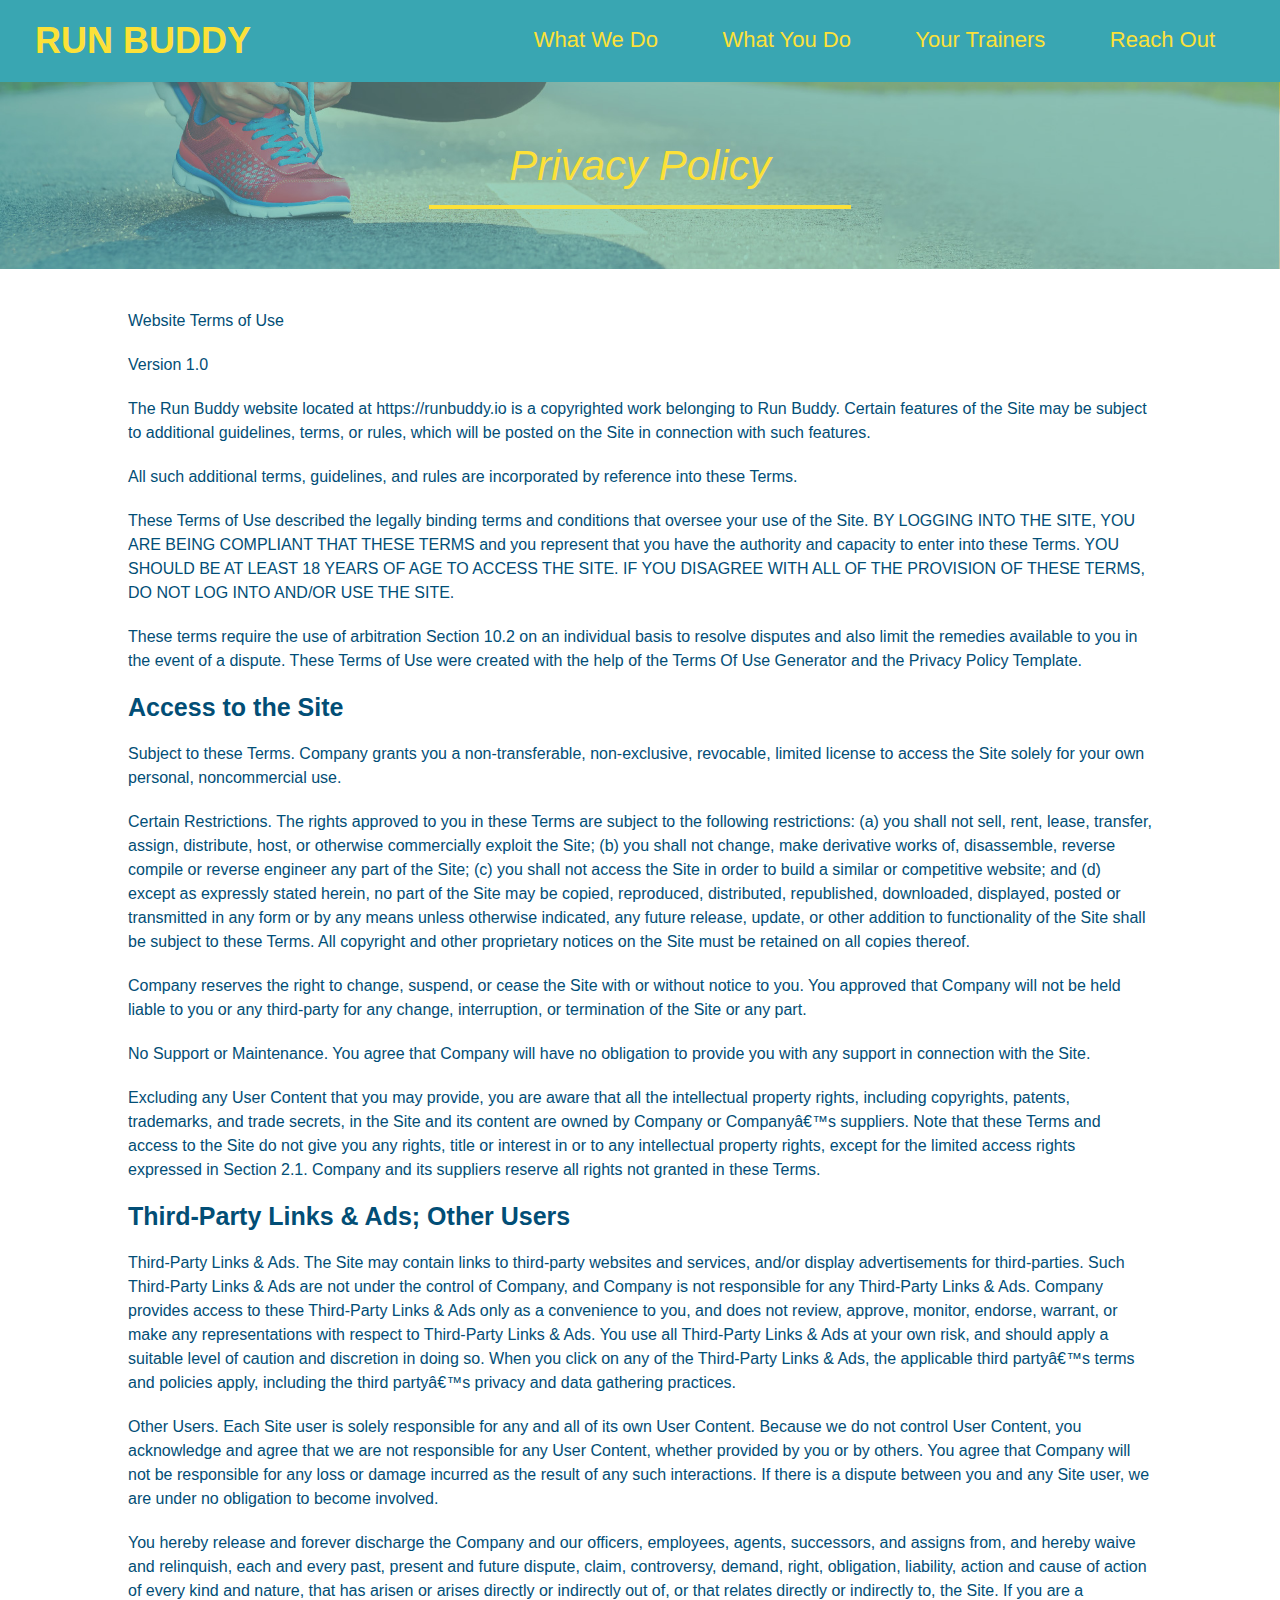
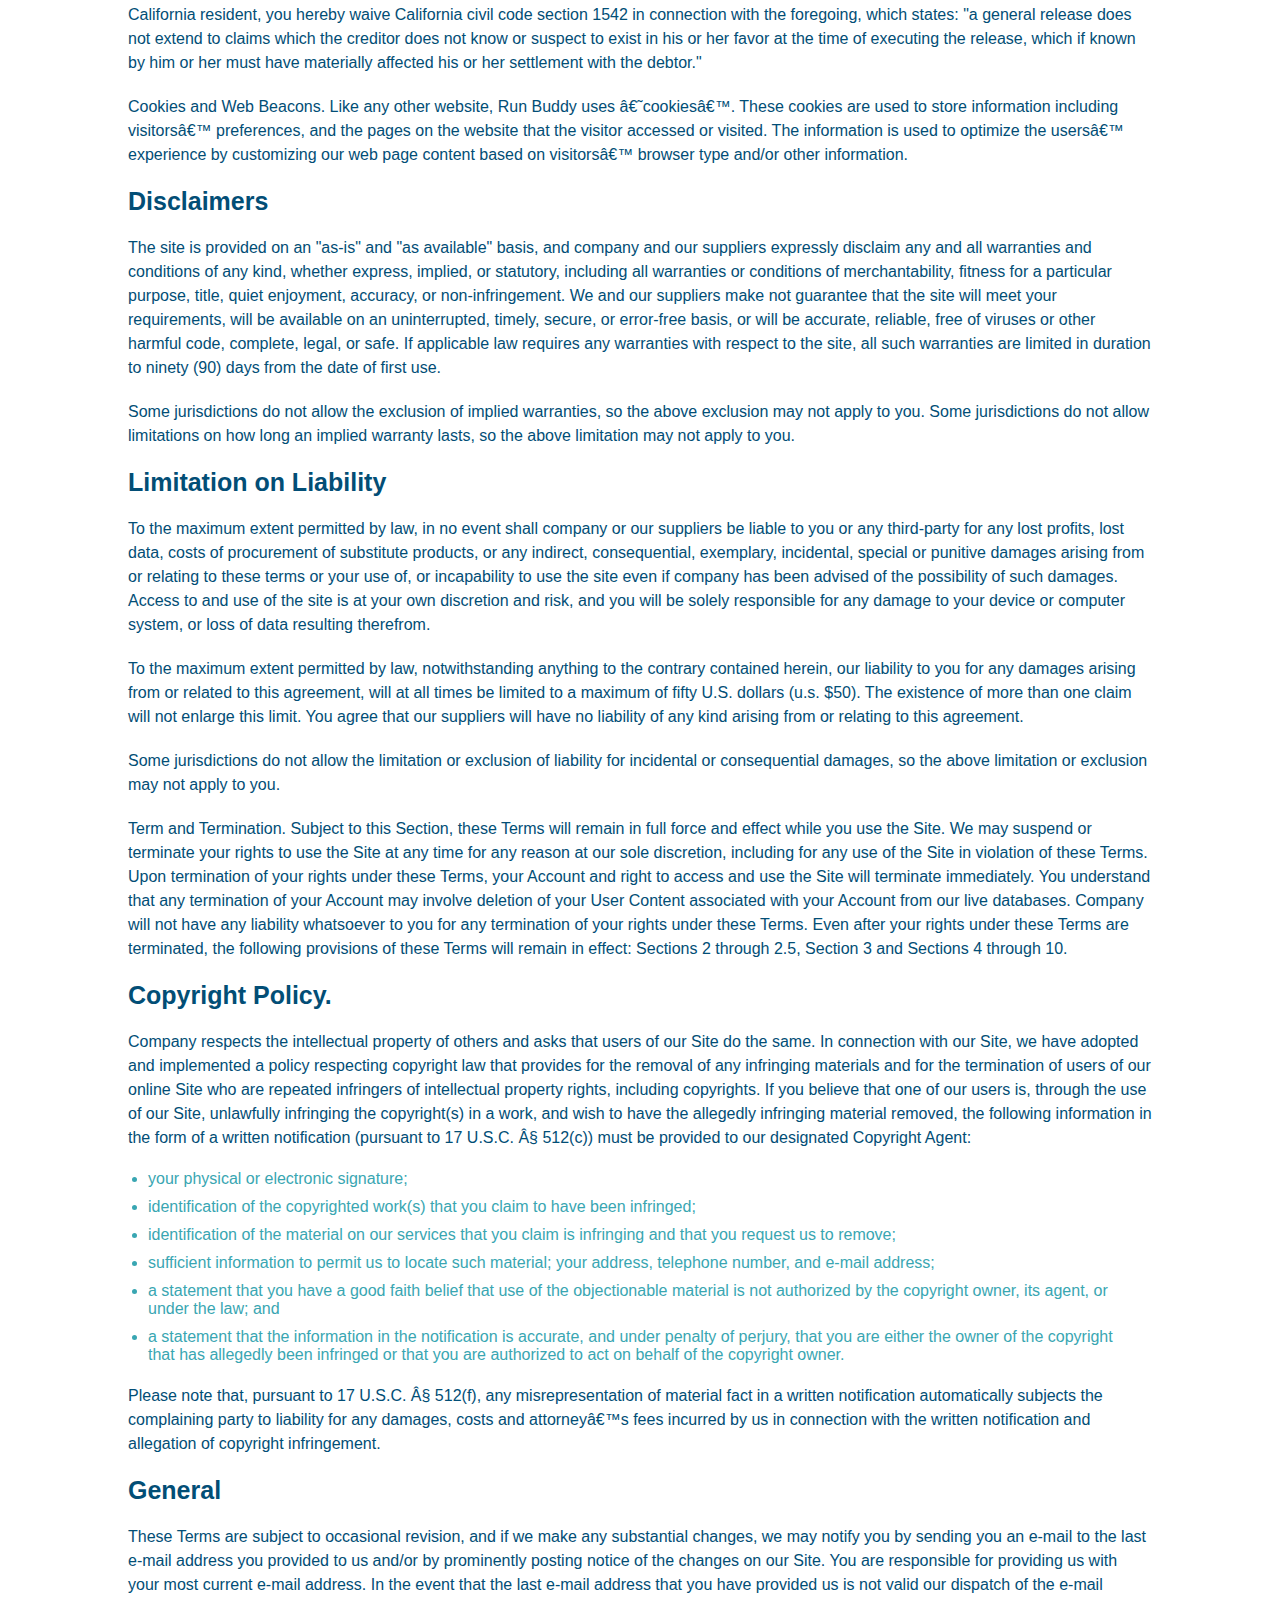
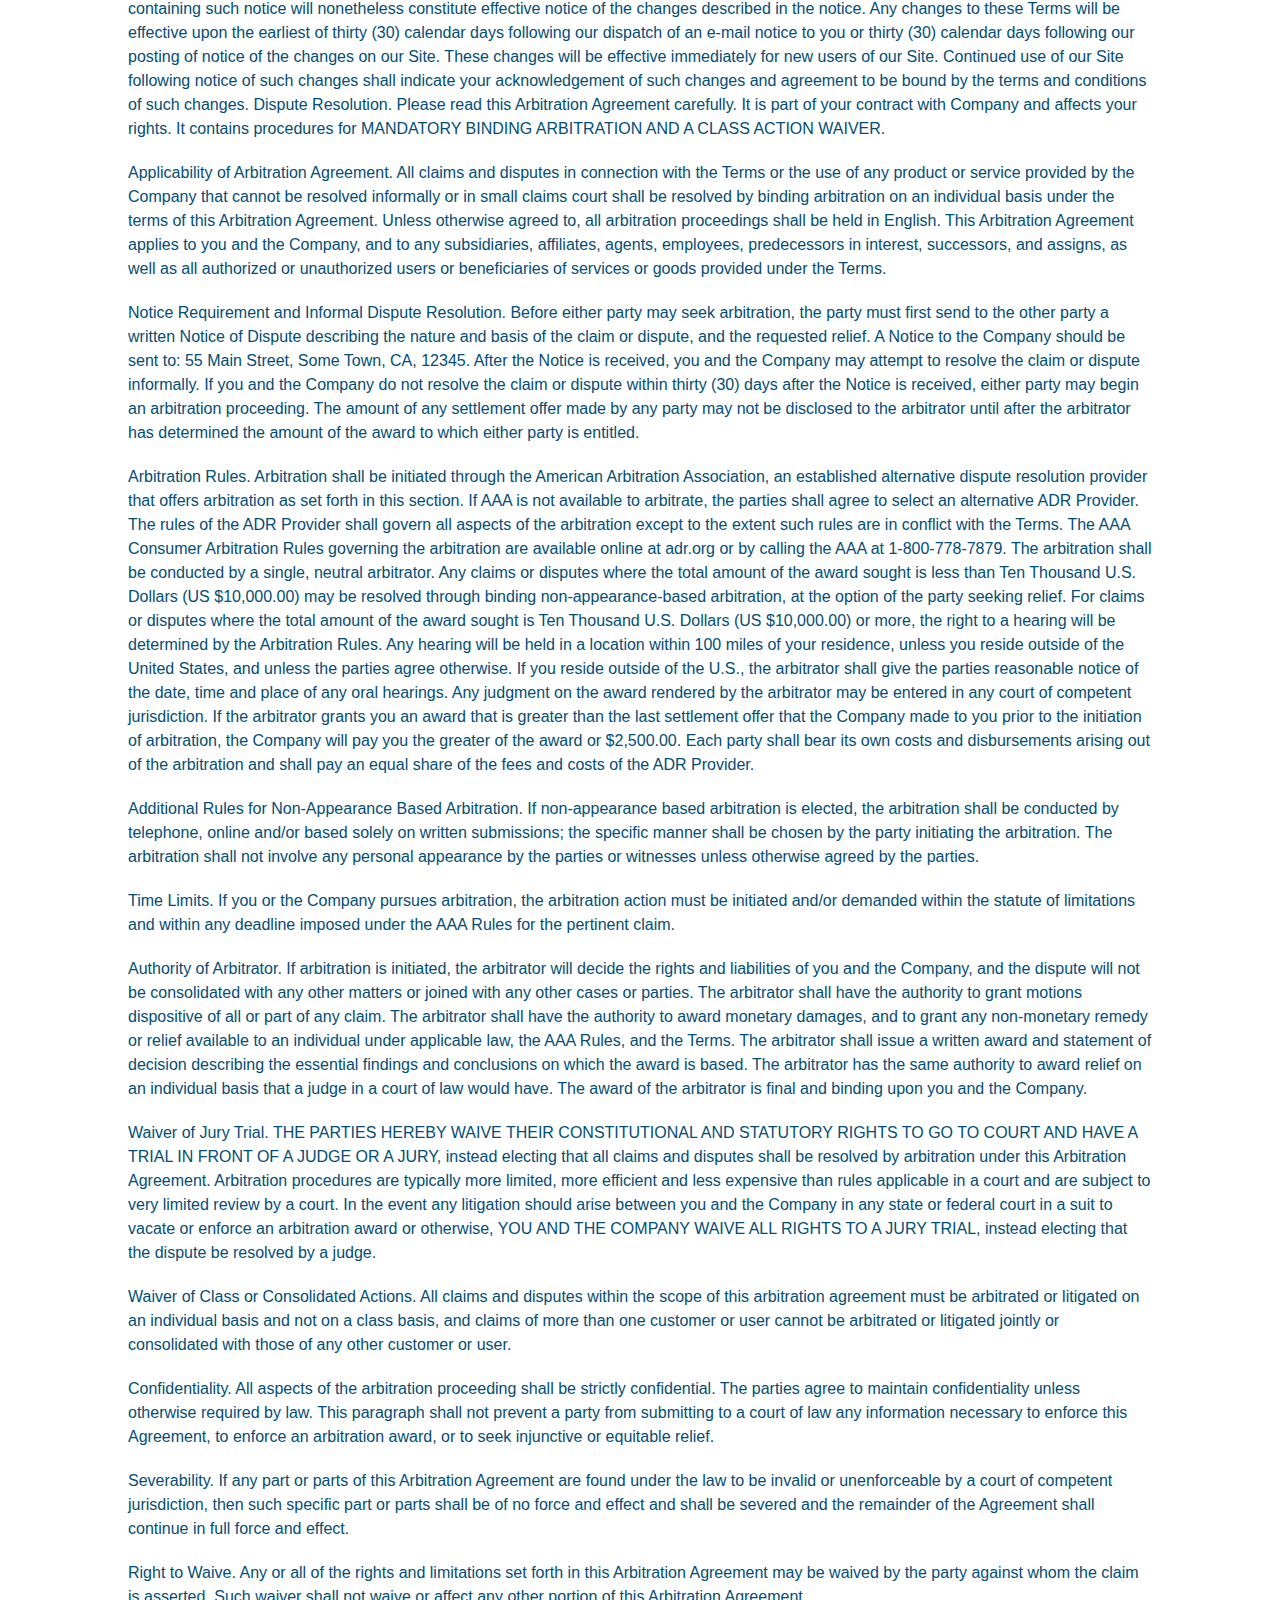
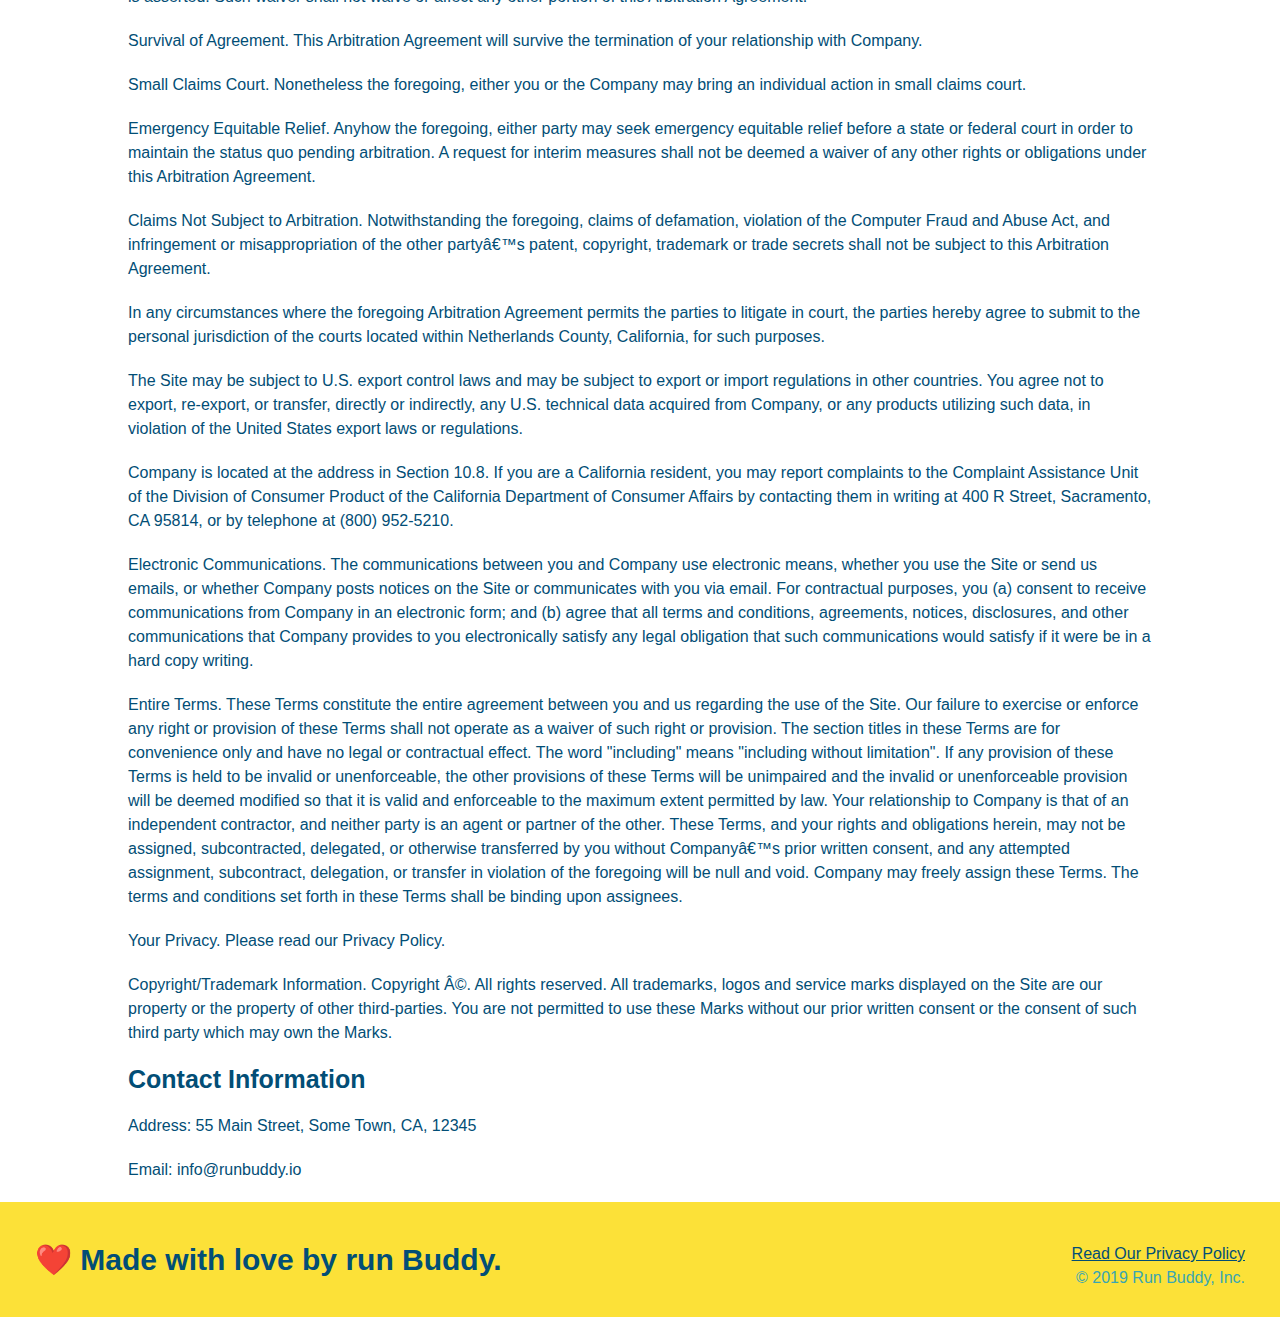
==== privacy-policy.html @ 3168bdb8 "added privacy policy page" ====
<!DOCTYPE html>
<html lang="en">
  <head>
    <meta charset="UTF-8" />
    <link rel="stylesheet" href="./assets/css/style.css" />
    <link rel="stylesheet" href="./assets/css/secondary-styles.css" />
    <title>Privacy Policy - Run Buddy</title>
  </head>
  <body>
    <!--navigation-->
    <header>
      <h1>
        <a href="/">RUN BUDDY</a>
      </h1>
      <nav>
        <!--unordered list elemnt-->
        <ul>
          <!--list item element`-->
          <li>
            <!--anchor element-->
            <a href="./index.html#what-we-do">What We Do</a>
          </li>
          <li>
            <a href="./index.html#what-you-do">What You Do</a>
          </li>
          <li>
            <a href="./index.html#your-trainers">Your Trainers</a>
          </li>
          <li>
            <a href="./index.html#reach-out">Reach Out</a>
          </li>
        </ul>
      </nav>
    </header>
    <!--hero-->
    <section class="hero">
      <h2 class="page-title">
        Privacy Policy
      </h2>
    </section>
    <!--policy text-->
    <article class="secondary-content">
      <p>
        Website Terms of Use
      </p>

      <p>
        Version 1.0
      </p>

      <p>
        The Run Buddy website located at https://runbuddy.io is a copyrighted work belonging to Run Buddy. Certain
        features of the Site may be subject to additional guidelines, terms, or rules, which will be posted on the Site
        in connection with such features.
      </p>

      <p>
        All such additional terms, guidelines, and rules are incorporated by reference into these Terms.
      </p>

      <p>
        These Terms of Use described the legally binding terms and conditions that oversee your use of the Site. BY
        LOGGING INTO THE SITE, YOU ARE BEING COMPLIANT THAT THESE TERMS and you represent that you have the authority
        and capacity to enter into these Terms. YOU SHOULD BE AT LEAST 18 YEARS OF AGE TO ACCESS THE SITE. IF YOU
        DISAGREE WITH ALL OF THE PROVISION OF THESE TERMS, DO NOT LOG INTO AND/OR USE THE SITE.
      </p>

      <p>
        These terms require the use of arbitration Section 10.2 on an individual basis to resolve disputes and also
        limit the remedies available to you in the event of a dispute. These Terms of Use were created with the help of
        the Terms Of Use Generator and the Privacy Policy Template.
      </p>

      <h3>
        Access to the Site
      </h3>

      <p>
        Subject to these Terms. Company grants you a non-transferable, non-exclusive, revocable, limited license to
        access the Site solely for your own personal, noncommercial use.
      </p>

      <p>
        Certain Restrictions. The rights approved to you in these Terms are subject to the following restrictions: (a)
        you shall not sell, rent, lease, transfer, assign, distribute, host, or otherwise commercially exploit the Site;
        (b) you shall not change, make derivative works of, disassemble, reverse compile or reverse engineer any part of
        the Site; (c) you shall not access the Site in order to build a similar or competitive website; and (d) except
        as expressly stated herein, no part of the Site may be copied, reproduced, distributed, republished, downloaded,
        displayed, posted or transmitted in any form or by any means unless otherwise indicated, any future release,
        update, or other addition to functionality of the Site shall be subject to these Terms. All copyright and other
        proprietary notices on the Site must be retained on all copies thereof.
      </p>

      <p>
        Company reserves the right to change, suspend, or cease the Site with or without notice to you. You approved
        that Company will not be held liable to you or any third-party for any change, interruption, or termination of
        the Site or any part.
      </p>

      <p>
        No Support or Maintenance. You agree that Company will have no obligation to provide you with any support in
        connection with the Site.
      </p>

      <p>
        Excluding any User Content that you may provide, you are aware that all the intellectual property rights,
        including copyrights, patents, trademarks, and trade secrets, in the Site and its content are owned by Company
        or Companyâ€™s suppliers. Note that these Terms and access to the Site do not give you any rights, title or
        interest in or to any intellectual property rights, except for the limited access rights expressed in Section
        2.1. Company and its suppliers reserve all rights not granted in these Terms.
      </p>

      <h3>
        Third-Party Links & Ads; Other Users
      </h3>

      <p>
        Third-Party Links & Ads. The Site may contain links to third-party websites and services, and/or display
        advertisements for third-parties. Such Third-Party Links & Ads are not under the control of Company, and Company
        is not responsible for any Third-Party Links & Ads. Company provides access to these Third-Party Links & Ads
        only as a convenience to you, and does not review, approve, monitor, endorse, warrant, or make any
        representations with respect to Third-Party Links & Ads. You use all Third-Party Links & Ads at your own risk,
        and should apply a suitable level of caution and discretion in doing so. When you click on any of the
        Third-Party Links & Ads, the applicable third partyâ€™s terms and policies apply, including the third partyâ€™s
        privacy and data gathering practices.
      </p>

      <p>
        Other Users. Each Site user is solely responsible for any and all of its own User Content. Because we do not
        control User Content, you acknowledge and agree that we are not responsible for any User Content, whether
        provided by you or by others. You agree that Company will not be responsible for any loss or damage incurred as
        the result of any such interactions. If there is a dispute between you and any Site user, we are under no
        obligation to become involved.
      </p>

      <p>
        You hereby release and forever discharge the Company and our officers, employees, agents, successors, and
        assigns from, and hereby waive and relinquish, each and every past, present and future dispute, claim,
        controversy, demand, right, obligation, liability, action and cause of action of every kind and nature, that has
        arisen or arises directly or indirectly out of, or that relates directly or indirectly to, the Site. If you are
        a California resident, you hereby waive California civil code section 1542 in connection with the foregoing,
        which states: "a general release does not extend to claims which the creditor does not know or suspect to exist
        in his or her favor at the time of executing the release, which if known by him or her must have materially
        affected his or her settlement with the debtor."
      </p>

      <p>
        Cookies and Web Beacons. Like any other website, Run Buddy uses â€˜cookiesâ€™. These cookies are used to store
        information including visitorsâ€™ preferences, and the pages on the website that the visitor accessed or visited.
        The information is used to optimize the usersâ€™ experience by customizing our web page content based on visitorsâ€™
        browser type and/or other information.
      </p>

      <h3>
        Disclaimers
      </h3>

      <p>
        The site is provided on an "as-is" and "as available" basis, and company and our suppliers expressly disclaim
        any and all warranties and conditions of any kind, whether express, implied, or statutory, including all
        warranties or conditions of merchantability, fitness for a particular purpose, title, quiet enjoyment, accuracy,
        or non-infringement. We and our suppliers make not guarantee that the site will meet your requirements, will be
        available on an uninterrupted, timely, secure, or error-free basis, or will be accurate, reliable, free of
        viruses or other harmful code, complete, legal, or safe. If applicable law requires any warranties with respect
        to the site, all such warranties are limited in duration to ninety (90) days from the date of first use.
      </p>

      <p>
        Some jurisdictions do not allow the exclusion of implied warranties, so the above exclusion may not apply to
        you. Some jurisdictions do not allow limitations on how long an implied warranty lasts, so the above limitation
        may not apply to you.
      </p>

      <h3>
        Limitation on Liability
      </h3>

      <p>
        To the maximum extent permitted by law, in no event shall company or our suppliers be liable to you or any
        third-party for any lost profits, lost data, costs of procurement of substitute products, or any indirect,
        consequential, exemplary, incidental, special or punitive damages arising from or relating to these terms or
        your use of, or incapability to use the site even if company has been advised of the possibility of such
        damages. Access to and use of the site is at your own discretion and risk, and you will be solely responsible
        for any damage to your device or computer system, or loss of data resulting therefrom.
      </p>

      <p>
        To the maximum extent permitted by law, notwithstanding anything to the contrary contained herein, our liability
        to you for any damages arising from or related to this agreement, will at all times be limited to a maximum of
        fifty U.S. dollars (u.s. $50). The existence of more than one claim will not enlarge this limit. You agree that
        our suppliers will have no liability of any kind arising from or relating to this agreement.
      </p>

      <p>
        Some jurisdictions do not allow the limitation or exclusion of liability for incidental or consequential
        damages, so the above limitation or exclusion may not apply to you.
      </p>

      <p>
        Term and Termination. Subject to this Section, these Terms will remain in full force and effect while you use
        the Site. We may suspend or terminate your rights to use the Site at any time for any reason at our sole
        discretion, including for any use of the Site in violation of these Terms. Upon termination of your rights under
        these Terms, your Account and right to access and use the Site will terminate immediately. You understand that
        any termination of your Account may involve deletion of your User Content associated with your Account from our
        live databases. Company will not have any liability whatsoever to you for any termination of your rights under
        these Terms. Even after your rights under these Terms are terminated, the following provisions of these Terms
        will remain in effect: Sections 2 through 2.5, Section 3 and Sections 4 through 10.
      </p>

      <h3>
        Copyright Policy.
      </h3>

      <p>
        Company respects the intellectual property of others and asks that users of our Site do the same. In connection
        with our Site, we have adopted and implemented a policy respecting copyright law that provides for the removal
        of any infringing materials and for the termination of users of our online Site who are repeated infringers of
        intellectual property rights, including copyrights. If you believe that one of our users is, through the use of
        our Site, unlawfully infringing the copyright(s) in a work, and wish to have the allegedly infringing material
        removed, the following information in the form of a written notification (pursuant to 17 U.S.C. Â§ 512(c)) must
        be provided to our designated Copyright Agent:
      </p>

      <ul>
        <li>
          your physical or electronic signature;
        </li>
        <li>
          identification of the copyrighted work(s) that you claim to have been infringed;
        </li>
        <li>
          identification of the material on our services that you claim is infringing and that you request us to remove;
        </li>
        <li>
          sufficient information to permit us to locate such material; your address, telephone number, and e-mail
          address;
        </li>
        <li>
          a statement that you have a good faith belief that use of the objectionable material is not authorized by the
          copyright owner, its agent, or under the law; and
        </li>
        <li>
          a statement that the information in the notification is accurate, and under penalty of perjury, that you are
          either the owner of the copyright that has allegedly been infringed or that you are authorized to act on
          behalf of the copyright owner.
        </li>
      </ul>

      <p>
        Please note that, pursuant to 17 U.S.C. Â§ 512(f), any misrepresentation of material fact in a written
        notification automatically subjects the complaining party to liability for any damages, costs and attorneyâ€™s
        fees incurred by us in connection with the written notification and allegation of copyright infringement.
      </p>

      <h3>
        General
      </h3>

      <p>
        These Terms are subject to occasional revision, and if we make any substantial changes, we may notify you by
        sending you an e-mail to the last e-mail address you provided to us and/or by prominently posting notice of the
        changes on our Site. You are responsible for providing us with your most current e-mail address. In the event
        that the last e-mail address that you have provided us is not valid our dispatch of the e-mail containing such
        notice will nonetheless constitute effective notice of the changes described in the notice. Any changes to these
        Terms will be effective upon the earliest of thirty (30) calendar days following our dispatch of an e-mail
        notice to you or thirty (30) calendar days following our posting of notice of the changes on our Site. These
        changes will be effective immediately for new users of our Site. Continued use of our Site following notice of
        such changes shall indicate your acknowledgement of such changes and agreement to be bound by the terms and
        conditions of such changes. Dispute Resolution. Please read this Arbitration Agreement carefully. It is part of
        your contract with Company and affects your rights. It contains procedures for MANDATORY BINDING ARBITRATION AND
        A CLASS ACTION WAIVER.
      </p>

      <p>
        Applicability of Arbitration Agreement. All claims and disputes in connection with the Terms or the use of any
        product or service provided by the Company that cannot be resolved informally or in small claims court shall be
        resolved by binding arbitration on an individual basis under the terms of this Arbitration Agreement. Unless
        otherwise agreed to, all arbitration proceedings shall be held in English. This Arbitration Agreement applies to
        you and the Company, and to any subsidiaries, affiliates, agents, employees, predecessors in interest,
        successors, and assigns, as well as all authorized or unauthorized users or beneficiaries of services or goods
        provided under the Terms.
      </p>

      <p>
        Notice Requirement and Informal Dispute Resolution. Before either party may seek arbitration, the party must
        first send to the other party a written Notice of Dispute describing the nature and basis of the claim or
        dispute, and the requested relief. A Notice to the Company should be sent to: 55 Main Street, Some Town, CA,
        12345. After the Notice is received, you and the Company may attempt to resolve the claim or dispute informally.
        If you and the Company do not resolve the claim or dispute within thirty (30) days after the Notice is received,
        either party may begin an arbitration proceeding. The amount of any settlement offer made by any party may not
        be disclosed to the arbitrator until after the arbitrator has determined the amount of the award to which either
        party is entitled.
      </p>

      <p>
        Arbitration Rules. Arbitration shall be initiated through the American Arbitration Association, an established
        alternative dispute resolution provider that offers arbitration as set forth in this section. If AAA is not
        available to arbitrate, the parties shall agree to select an alternative ADR Provider. The rules of the ADR
        Provider shall govern all aspects of the arbitration except to the extent such rules are in conflict with the
        Terms. The AAA Consumer Arbitration Rules governing the arbitration are available online at adr.org or by
        calling the AAA at 1-800-778-7879. The arbitration shall be conducted by a single, neutral arbitrator. Any
        claims or disputes where the total amount of the award sought is less than Ten Thousand U.S. Dollars (US
        $10,000.00) may be resolved through binding non-appearance-based arbitration, at the option of the party seeking
        relief. For claims or disputes where the total amount of the award sought is Ten Thousand U.S. Dollars (US
        $10,000.00) or more, the right to a hearing will be determined by the Arbitration Rules. Any hearing will be
        held in a location within 100 miles of your residence, unless you reside outside of the United States, and
        unless the parties agree otherwise. If you reside outside of the U.S., the arbitrator shall give the parties
        reasonable notice of the date, time and place of any oral hearings. Any judgment on the award rendered by the
        arbitrator may be entered in any court of competent jurisdiction. If the arbitrator grants you an award that is
        greater than the last settlement offer that the Company made to you prior to the initiation of arbitration, the
        Company will pay you the greater of the award or $2,500.00. Each party shall bear its own costs and
        disbursements arising out of the arbitration and shall pay an equal share of the fees and costs of the ADR
        Provider.
      </p>

      <p>
        Additional Rules for Non-Appearance Based Arbitration. If non-appearance based arbitration is elected, the
        arbitration shall be conducted by telephone, online and/or based solely on written submissions; the specific
        manner shall be chosen by the party initiating the arbitration. The arbitration shall not involve any personal
        appearance by the parties or witnesses unless otherwise agreed by the parties.
      </p>

      <p>
        Time Limits. If you or the Company pursues arbitration, the arbitration action must be initiated and/or demanded
        within the statute of limitations and within any deadline imposed under the AAA Rules for the pertinent claim.
      </p>

      <p>
        Authority of Arbitrator. If arbitration is initiated, the arbitrator will decide the rights and liabilities of
        you and the Company, and the dispute will not be consolidated with any other matters or joined with any other
        cases or parties. The arbitrator shall have the authority to grant motions dispositive of all or part of any
        claim. The arbitrator shall have the authority to award monetary damages, and to grant any non-monetary remedy
        or relief available to an individual under applicable law, the AAA Rules, and the Terms. The arbitrator shall
        issue a written award and statement of decision describing the essential findings and conclusions on which the
        award is based. The arbitrator has the same authority to award relief on an individual basis that a judge in a
        court of law would have. The award of the arbitrator is final and binding upon you and the Company.
      </p>

      <p>
        Waiver of Jury Trial. THE PARTIES HEREBY WAIVE THEIR CONSTITUTIONAL AND STATUTORY RIGHTS TO GO TO COURT AND HAVE
        A TRIAL IN FRONT OF A JUDGE OR A JURY, instead electing that all claims and disputes shall be resolved by
        arbitration under this Arbitration Agreement. Arbitration procedures are typically more limited, more efficient
        and less expensive than rules applicable in a court and are subject to very limited review by a court. In the
        event any litigation should arise between you and the Company in any state or federal court in a suit to vacate
        or enforce an arbitration award or otherwise, YOU AND THE COMPANY WAIVE ALL RIGHTS TO A JURY TRIAL, instead
        electing that the dispute be resolved by a judge.
      </p>

      <p>
        Waiver of Class or Consolidated Actions. All claims and disputes within the scope of this arbitration agreement
        must be arbitrated or litigated on an individual basis and not on a class basis, and claims of more than one
        customer or user cannot be arbitrated or litigated jointly or consolidated with those of any other customer or
        user.
      </p>

      <p>
        Confidentiality. All aspects of the arbitration proceeding shall be strictly confidential. The parties agree to
        maintain confidentiality unless otherwise required by law. This paragraph shall not prevent a party from
        submitting to a court of law any information necessary to enforce this Agreement, to enforce an arbitration
        award, or to seek injunctive or equitable relief.
      </p>

      <p>
        Severability. If any part or parts of this Arbitration Agreement are found under the law to be invalid or
        unenforceable by a court of competent jurisdiction, then such specific part or parts shall be of no force and
        effect and shall be severed and the remainder of the Agreement shall continue in full force and effect.
      </p>

      <p>
        Right to Waive. Any or all of the rights and limitations set forth in this Arbitration Agreement may be waived
        by the party against whom the claim is asserted. Such waiver shall not waive or affect any other portion of this
        Arbitration Agreement.
      </p>

      <p>
        Survival of Agreement. This Arbitration Agreement will survive the termination of your relationship with
        Company.
      </p>

      <p>
        Small Claims Court. Nonetheless the foregoing, either you or the Company may bring an individual action in small
        claims court.
      </p>

      <p>
        Emergency Equitable Relief. Anyhow the foregoing, either party may seek emergency equitable relief before a
        state or federal court in order to maintain the status quo pending arbitration. A request for interim measures
        shall not be deemed a waiver of any other rights or obligations under this Arbitration Agreement.
      </p>

      <p>
        Claims Not Subject to Arbitration. Notwithstanding the foregoing, claims of defamation, violation of the
        Computer Fraud and Abuse Act, and infringement or misappropriation of the other partyâ€™s patent, copyright,
        trademark or trade secrets shall not be subject to this Arbitration Agreement.
      </p>

      <p>
        In any circumstances where the foregoing Arbitration Agreement permits the parties to litigate in court, the
        parties hereby agree to submit to the personal jurisdiction of the courts located within Netherlands County,
        California, for such purposes.
      </p>

      <p>
        The Site may be subject to U.S. export control laws and may be subject to export or import regulations in other
        countries. You agree not to export, re-export, or transfer, directly or indirectly, any U.S. technical data
        acquired from Company, or any products utilizing such data, in violation of the United States export laws or
        regulations.
      </p>

      <p>
        Company is located at the address in Section 10.8. If you are a California resident, you may report complaints
        to the Complaint Assistance Unit of the Division of Consumer Product of the California Department of Consumer
        Affairs by contacting them in writing at 400 R Street, Sacramento, CA 95814, or by telephone at (800) 952-5210.
      </p>

      <p>
        Electronic Communications. The communications between you and Company use electronic means, whether you use the
        Site or send us emails, or whether Company posts notices on the Site or communicates with you via email. For
        contractual purposes, you (a) consent to receive communications from Company in an electronic form; and (b)
        agree that all terms and conditions, agreements, notices, disclosures, and other communications that Company
        provides to you electronically satisfy any legal obligation that such communications would satisfy if it were be
        in a hard copy writing.
      </p>

      <p>
        Entire Terms. These Terms constitute the entire agreement between you and us regarding the use of the Site. Our
        failure to exercise or enforce any right or provision of these Terms shall not operate as a waiver of such right
        or provision. The section titles in these Terms are for convenience only and have no legal or contractual
        effect. The word "including" means "including without limitation". If any provision of these Terms is held to be
        invalid or unenforceable, the other provisions of these Terms will be unimpaired and the invalid or
        unenforceable provision will be deemed modified so that it is valid and enforceable to the maximum extent
        permitted by law. Your relationship to Company is that of an independent contractor, and neither party is an
        agent or partner of the other. These Terms, and your rights and obligations herein, may not be assigned,
        subcontracted, delegated, or otherwise transferred by you without Companyâ€™s prior written consent, and any
        attempted assignment, subcontract, delegation, or transfer in violation of the foregoing will be null and void.
        Company may freely assign these Terms. The terms and conditions set forth in these Terms shall be binding upon
        assignees.
      </p>

      <p>
        Your Privacy. Please read our Privacy Policy.
      </p>

      <p>
        Copyright/Trademark Information. Copyright Â©. All rights reserved. All trademarks, logos and service marks
        displayed on the Site are our property or the property of other third-parties. You are not permitted to use
        these Marks without our prior written consent or the consent of such third party which may own the Marks.
      </p>

      <h3>
        Contact Information
      </h3>

      <p>
        Address: 55 Main Street, Some Town, CA, 12345
      </p>

      <p>
        Email: info@runbuddy.io
      </p>
    </article>
    <!--footer-->
    <footer>
      <h2>❤️ Made with love by run Buddy.</h2>
      <div>
        <a href="#">Read Our Privacy Policy</a><br />
        <p>&copy; 2019 Run Buddy, Inc.</p>
      </div>
    </footer>
  </body>
</html>
---- assets/css/style.css ----
* {
  margin: 0;
  padding: 0;
  box-sizing: border-box;
}

.text-left{
  text-align: left;
}

.text-right {
  text-align: right;
}

body {
  font-family: Helvetica, Arial sans-serif;
  color: #39a6b2;
}

header {
  padding: 20px 35px;
  background-color: #39a6b2;
  display: block;
}

header h1 {
  font-weight: bold;
  font-size: 36px;
  color: #fce138;
  margin: 0;
  display: inline;
}

header a {
  text-decoration: none;
  color: #fce138;
}

header nav {
  float: right;
  margin: 7px 0;
}

header nav ul li {
  display: inline;
}

header nav ul li a {
  margin: 0 30px;
  font-weight: lighter;
  font-size: 22px;
}

footer {
  background: #fce138;
  width: 100%;
  padding: 40px 35px;
}

footer h2 {
  display: inline;
  color: #024e76;
  font-size: 30px;
  margin: 0;
}

footer div {
  float: right;
  line-height: 1.5;
  text-align: right;
}

footer a {
  color: #024e76;
}

section {
  padding: 60px;
}

/*Hero style start*/
.hero {
  background-image: url("../images/hero-bg.jpg");
  height: 600px;
  background-size: cover;
  background-position: center;
  position: relative;
}

.hero-form {
  background-color: #fce138;
  padding: 20px;
  width: 500px;
  color: #024e76;
  border: solid 3px #024e76;
  position: absolute;
  bottom: 120px;
  right: 140px;
}

.hero-form h3 {
  font-size: 24px;
  margin: 0px;
}

.hero-form p {
  margin: 5px 0 15px 0;
  font-size: 16px;
}

.form-input {
  border: 1px solid #024e76;
  display: block;
  padding: 7px 15px;
  font-size: 16px;
  color: #024e76;
  width: 100%;
  margin-bottom: 15px;
}

.hero-form label {
  margin: 0 5px;
  font-size: 16px;
}

.hero-form button {
  color: #fce138;
  background-color: #024e76;
  border: none;
  padding: 10px 20px;
  font-size: 16px;
}

/*about section general*/
.section-title {
  font-size: 55px;
  color: #024e76;
  margin-bottom: 35px;
  padding: 0 100px 20px 100px;
  display: inline-block;
  border-bottom: 3px solid;
}

.primary-border {
  border-color: #fce138;
}

.secondary-border {
  border-color: #39a6b2;
}

.steps div {
  margin-bottom: 80px;
}

.steps img {
  width: 15%;
  margin: 10px 0;
} 

.steps h3 {
  color: #024e76;
  font-size: 46px;
  margin-top: 10px;
}

.steps p {
  color: #39a6b2;
  font-size: 23px;
}

.steps span {
  font-size: 38px;
}

/*What we do style*/
.intro {
  text-align: center;
}

.intro p {
  line-height: 1.7;
  color: #39a6b2;
  width: 80%;
  font-size: 20px;
  margin: 0 auto;
}

/*What you do style*/
.steps {
  text-align: center;
  background: #fce138;
}

/*meet the trainers style*/
.trainers {
  text-align: center;
}

.trainer {
  width: 900px;
  margin: 0 auto 30px auto;
  background: #024e76;
  color: #fce138;
  overflow: auto;
}

.trainer img {
  width: 35%;
  float: left;
}

.trainer-bio {
  padding: 35px;
  float: left;
  width: 65%;
}

.trainer-bio h3 {
  font-size: 32px;
  margin-bottom: 8px;
}

.trainer-bio h4 {
  font-weight: lighter;
  font-size: 26px;
  margin-bottom: 25px;
}

.trainer-bio p {
  font-size: 17px;
  line-height: 1.3;
}

/*info styles*/
.contact {
  text-align: center;
  background: #024e76;
}

.contact h2 {
  color: #fce138;
}

.contact-info iframe {
  width: 400px;
  height: 400px;
}

.contact-info div {
  width: 410px;
  margin: 30px 0 0 60px;
  display: inline-block;
  vertical-align: top;
  text-align: left;
  color: white;
}

.contact-info h3 {
  color: #fce138;
  font-size: 32px;
}

.contact-info p, .contact-info address {
  margin: 20px 0;
  line-height: 1.5;
  font-size: 20px;
  font-style: normal;
}

.contact-info a {
  color: #fce138;
}
---- assets/css/secondary-styles.css ----
.hero {
  background-position: bottom;
  height: auto;
  text-align: center;
  margin-bottom: 40px;
}

.page-title {
  color: #fce138;
  display: inline-block;
  border-bottom: 4px solid #fce138;
  padding: 0 80px 15px 80px;
  font-weight: normal;
  font-size: 42px;
  font-style: italic;
}

.secondary-content {
  width: 80%;
  margin: 0 auto 15px auto;
  color: #024e76;
}

.secondary-content h3 {
  font-size: 25px;
  margin: 20px 0 20px 0;
}

.secondary-content p {
  font-size: 16px;
  line-height: 1.5;
  margin: 20px 0 20px 0;
}

.secondary-content ul {
  margin: 15px 20px 15px 20px;
}
.secondary-content li {
  color: #39a6b2;
  margin: 10px 0 10px 0;
}
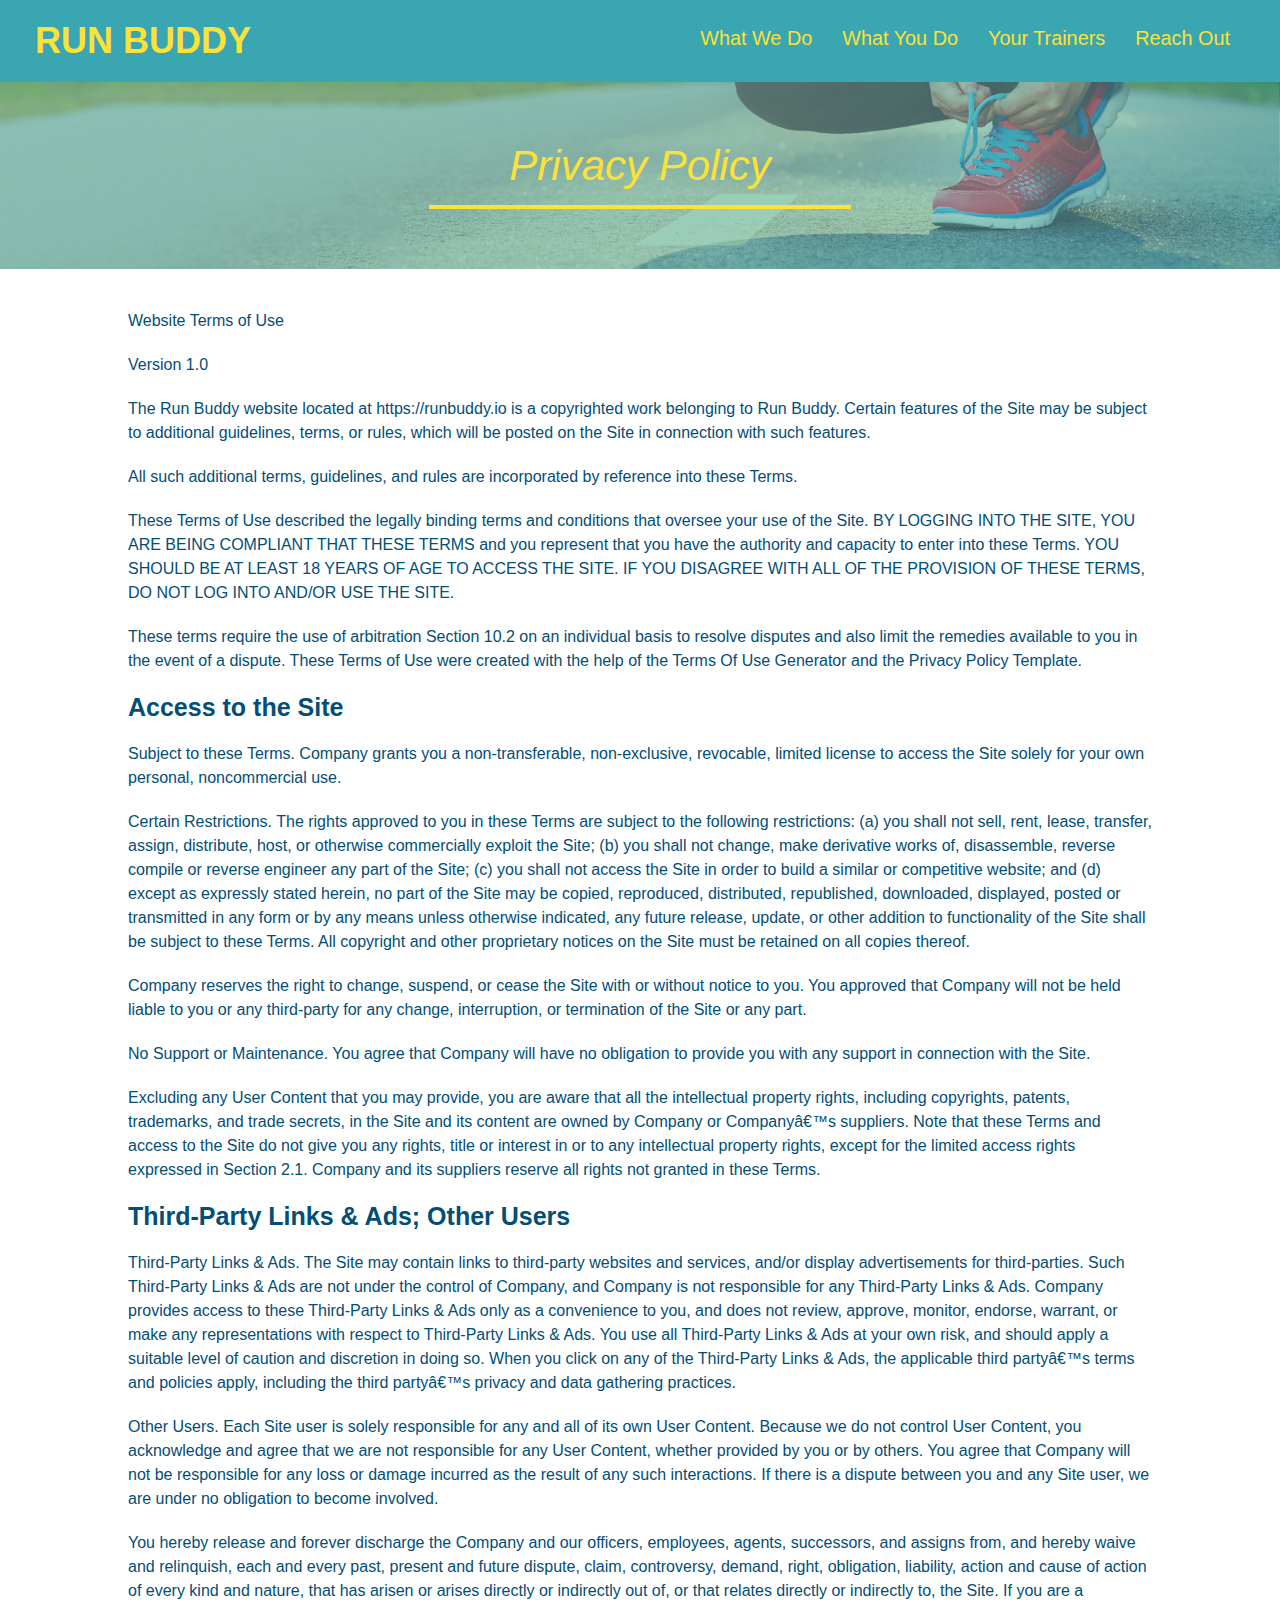
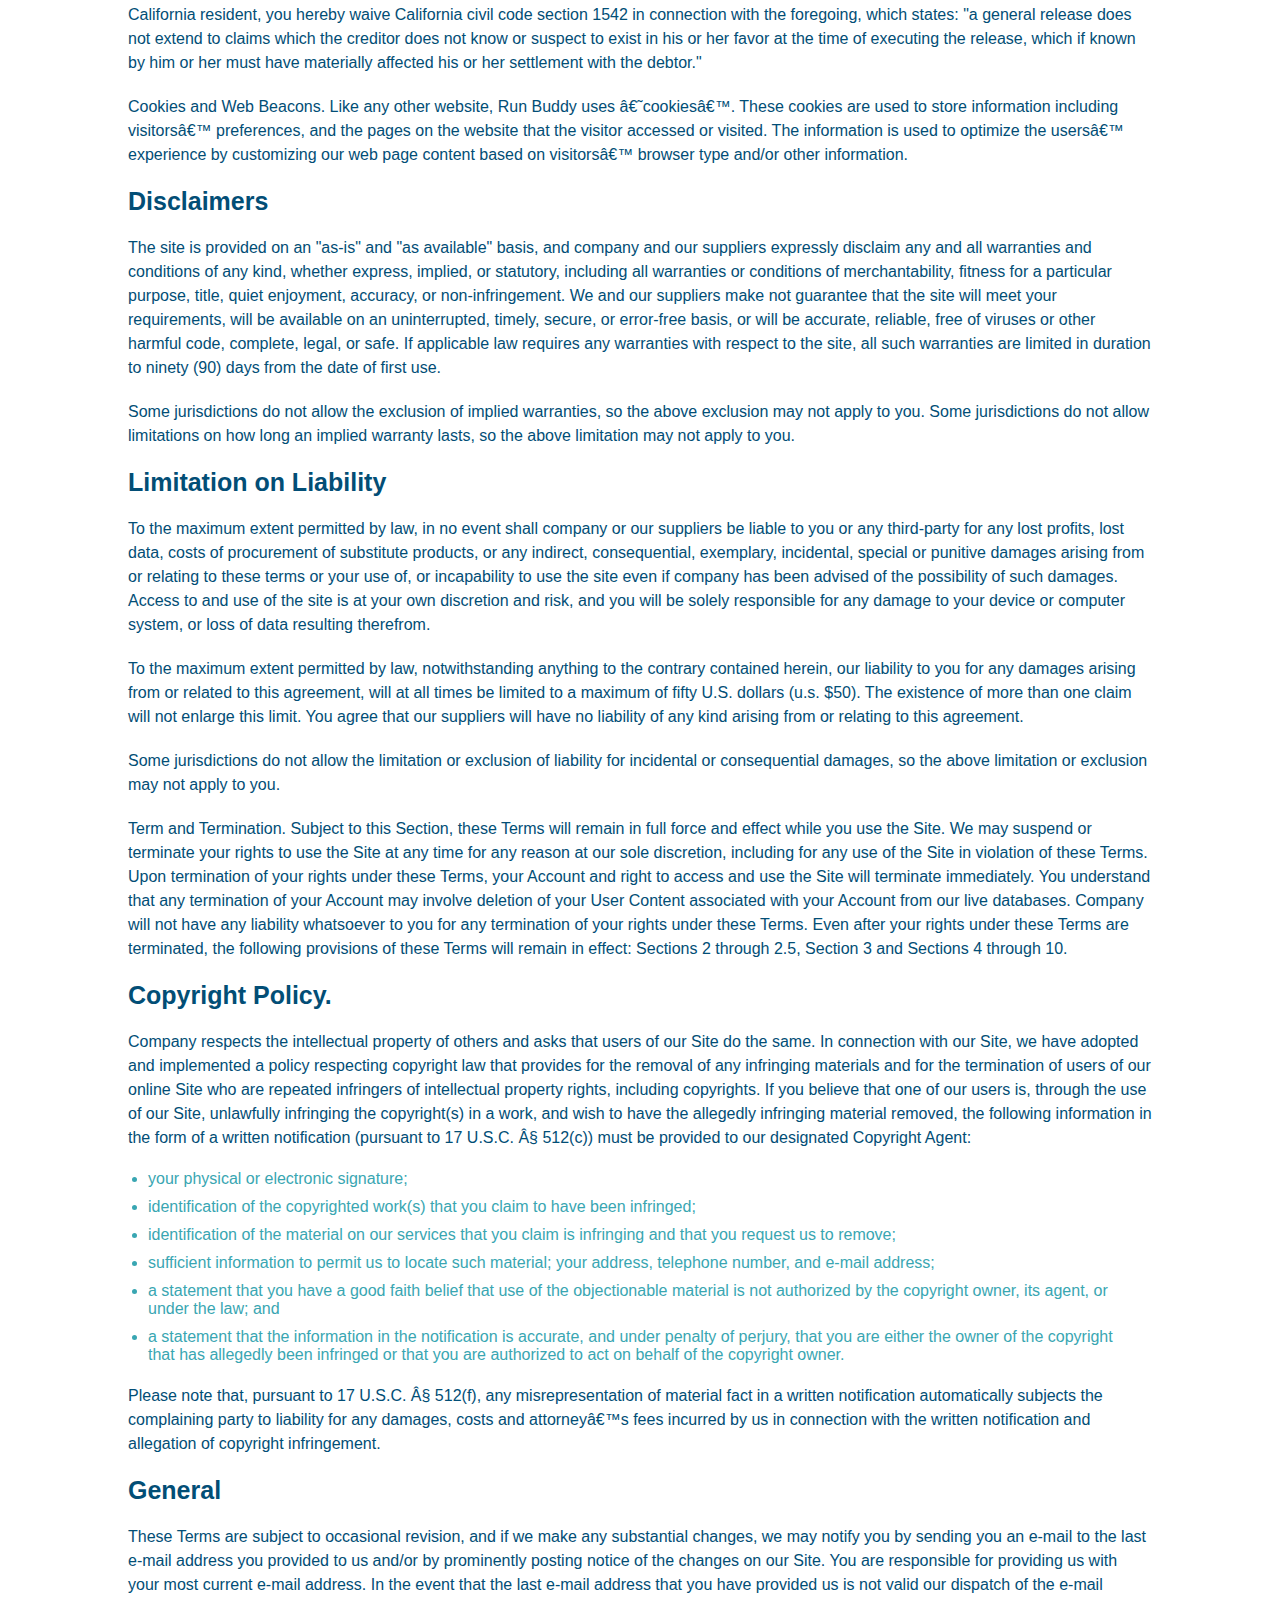
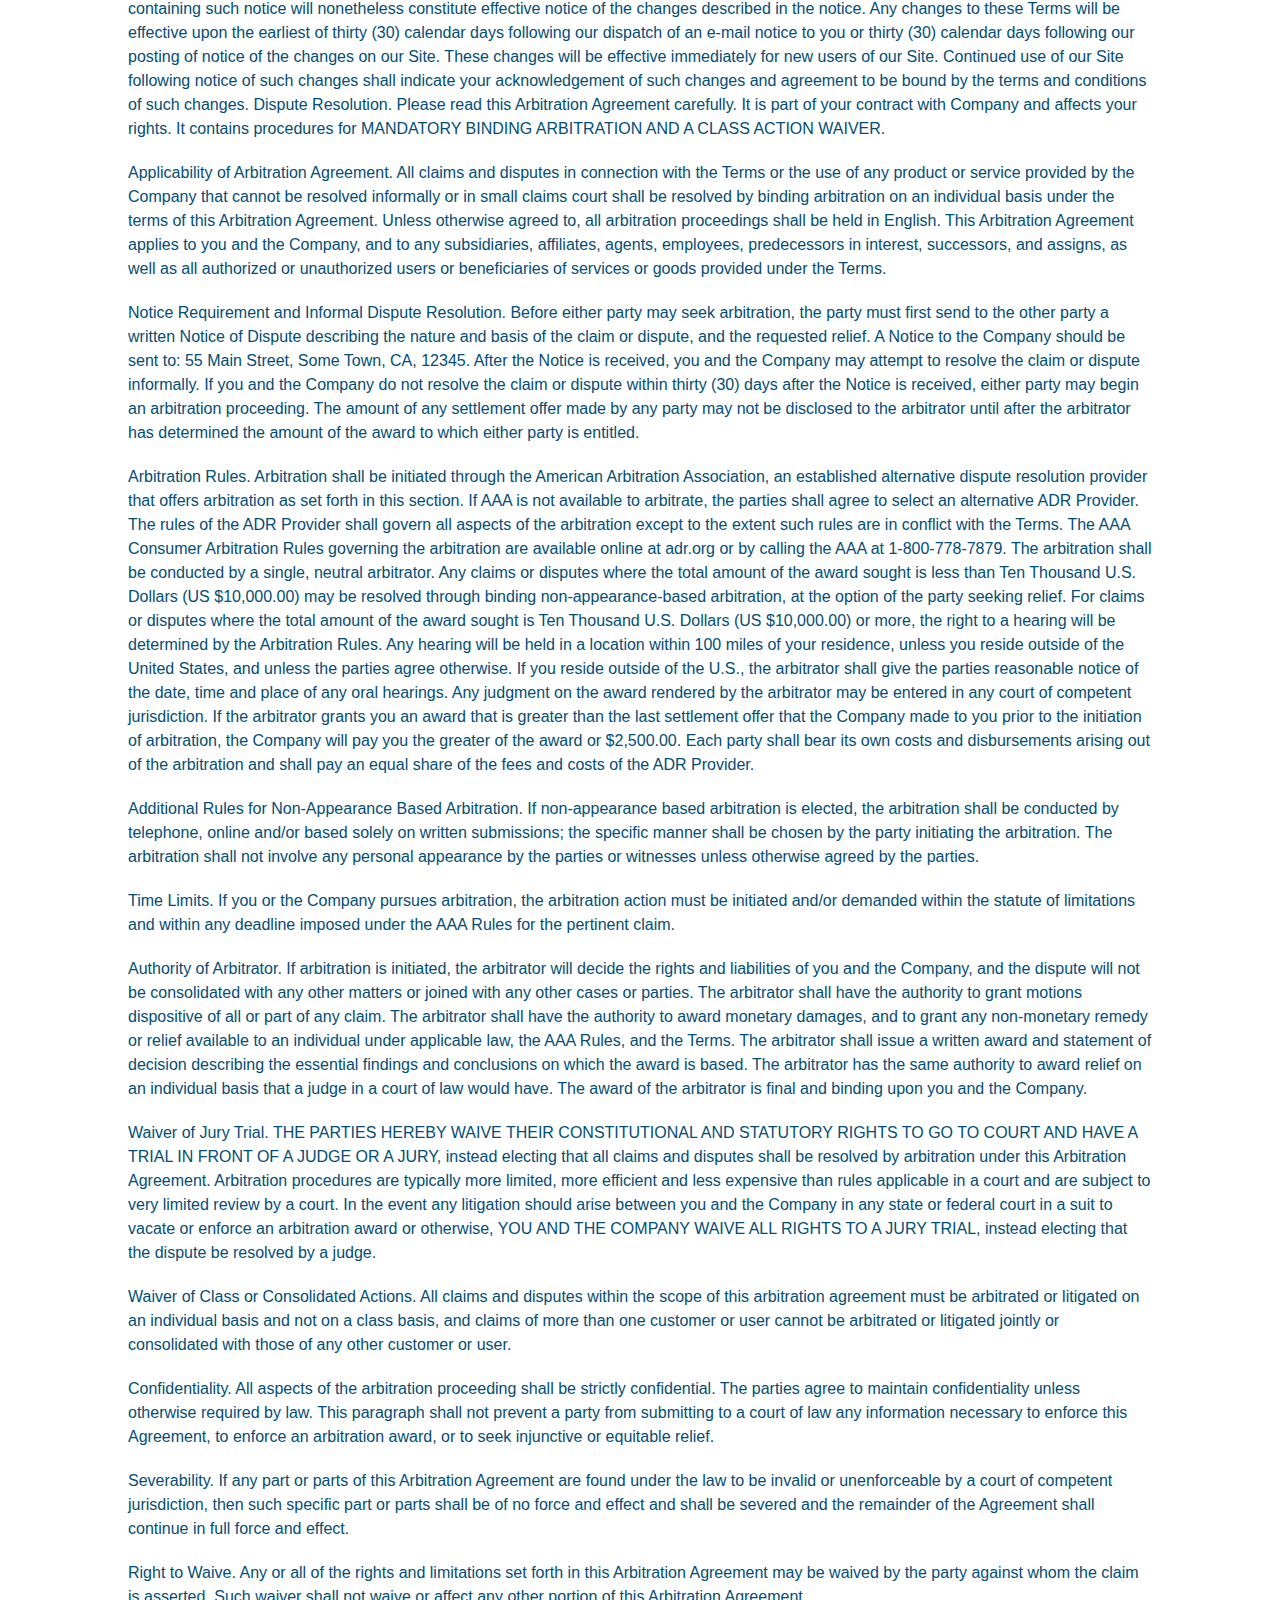
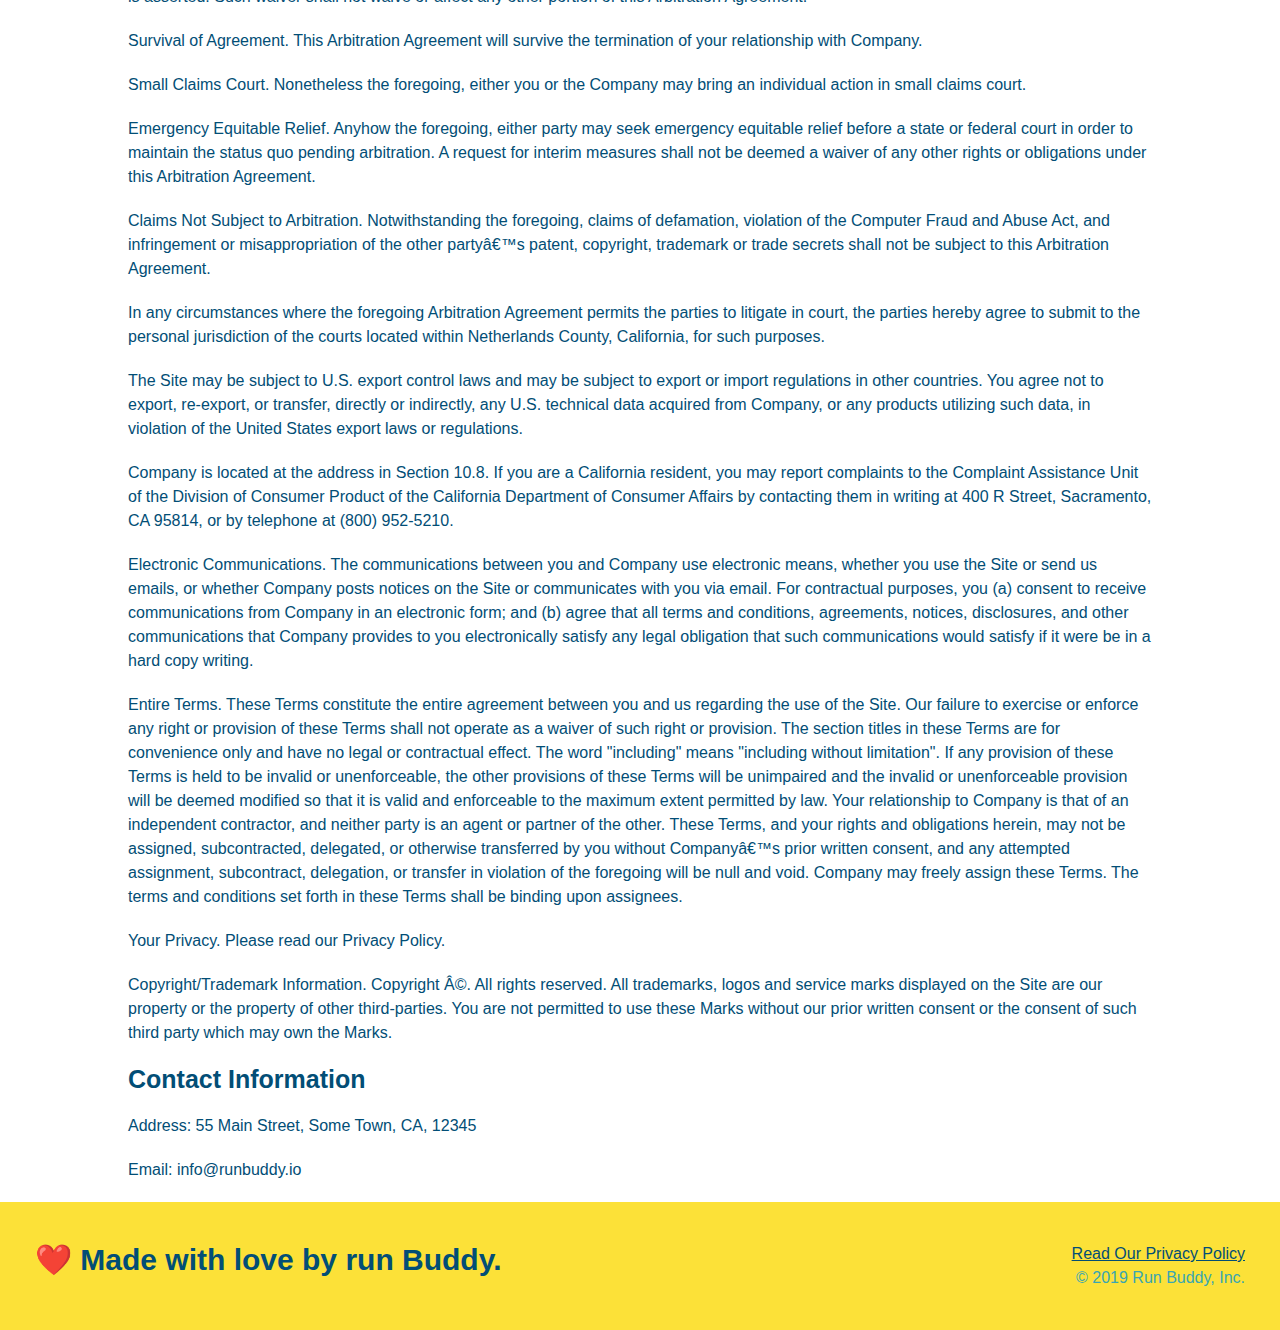
==== commit 94567789: "added media queries for 980, 768, 575 px" ====
--- a/privacy-policy.html
+++ b/privacy-policy.html
@@ -2,6 +2,7 @@
 <html lang="en">
   <head>
     <meta charset="UTF-8" />
+    <meta name="viewport" content="width=device-width, intial-scale=1.0" />
     <link rel="stylesheet" href="./assets/css/style.css" />
     <link rel="stylesheet" href="./assets/css/secondary-styles.css" />
     <title>Privacy Policy - Run Buddy</title>
@@ -10,7 +11,7 @@
     <!--navigation-->
     <header>
       <h1>
-        <a href="/">RUN BUDDY</a>
+        <a href="./index.html">RUN BUDDY</a>
       </h1>
       <nav>
         <!--unordered list elemnt-->
--- a/assets/css/style.css
+++ b/assets/css/style.css
@@ -12,6 +12,10 @@
   text-align: right;
 }
 
+.flex-row {
+  display: flex;
+}
+
 body {
   font-family: Helvetica, Arial sans-serif;
   color: #39a6b2;
@@ -21,6 +25,9 @@
   padding: 20px 35px;
   background-color: #39a6b2;
   display: block;
+  display: flex;
+  justify-content: space-between;
+  flex-wrap: wrap;
 }
 
 header h1 {
@@ -28,7 +35,6 @@
   font-size: 36px;
   color: #fce138;
   margin: 0;
-  display: inline;
 }
 
 header a {
@@ -37,65 +43,56 @@
 }
 
 header nav {
-  float: right;
   margin: 7px 0;
 }
 
-header nav ul li {
-  display: inline;
+header nav ul {
+  display: flex;
+  flex-wrap: wrap;
+  justify-content: space-between;
+  align-items: center;
+  list-style: none;
 }
 
 header nav ul li a {
-  margin: 0 30px;
+  padding: 10px 15px;
   font-weight: lighter;
-  font-size: 22px;
-}
-
-footer {
-  background: #fce138;
-  width: 100%;
-  padding: 40px 35px;
-}
-
-footer h2 {
-  display: inline;
-  color: #024e76;
-  font-size: 30px;
-  margin: 0;
-}
-
-footer div {
-  float: right;
-  line-height: 1.5;
-  text-align: right;
-}
-
-footer a {
-  color: #024e76;
-}
-
-section {
-  padding: 60px;
+  font-size: 1.55vw;
 }
 
 /*Hero style start*/
 .hero {
+  align-items: flex-start;
   background-image: url("../images/hero-bg.jpg");
-  height: 600px;
   background-size: cover;
   background-position: center;
-  position: relative;
+  display: flex;
+  justify-content: center;
+  flex-wrap: wrap;
+}
+
+.hero-cta {
+  width: 35%;
+  text-align: right;
+  margin: 3.5%;
+  color: #fff;
+  font-size: 18px;
+  line-height: 1.2;
+}
+
+.hero-cta h2 {
+  font-style: italic;
+  font-size: 55px;
+  color: #fce138;
 }
 
 .hero-form {
   background-color: #fce138;
   padding: 20px;
-  width: 500px;
   color: #024e76;
   border: solid 3px #024e76;
-  position: absolute;
-  bottom: 120px;
-  right: 140px;
+  width: 40%;
+  margin: 3.5%
 }
 
 .hero-form h3 {
@@ -133,12 +130,13 @@
 
 /*about section general*/
 .section-title {
-  font-size: 55px;
-  color: #024e76;
-  margin-bottom: 35px;
-  padding: 0 100px 20px 100px;
-  display: inline-block;
+  font-size: 48px;
+  color: #024e76;
   border-bottom: 3px solid;
+  padding-bottom: 20px;
+  text-align: center;
+  margin: 0 auto 35px auto;
+  width: 50%;
 }
 
 .primary-border {
@@ -149,122 +147,164 @@
   border-color: #39a6b2;
 }
 
-.steps div {
-  margin-bottom: 80px;
-}
-
-.steps img {
-  width: 15%;
-  margin: 10px 0;
-} 
-
-.steps h3 {
+/*steps*/
+.step {
+  margin: 50px auto;
+  padding-bottom: 50px;
+  width: 80%;
+  border-bottom: 1px solid #39a6b2;
+  display: flex;
+  flex-wrap: wrap;
+  align-items: center;
+  justify-content: space-between;
+}
+
+.step h3 {
   color: #024e76;
   font-size: 46px;
-  margin-top: 10px;
-}
-
-.steps p {
+  flex: 1 30%;
+}
+
+.step h4 {
+  font-size: 26px;
+  line-height: 1.5;
+  color: #024e76;
+}
+
+.step-info {
+  flex: 2 70%;
+  display: flex;
+  flex-wrap: wrap;
+  align-items: center;
+}
+
+.step-img {
+  flex: 1 12%;
+  margin-right: 20px;
+}
+
+.step-img img {
+  max-width: 100%;
+}
+
+.step-text {
   color: #39a6b2;
-  font-size: 23px;
-}
-
-.steps span {
-  font-size: 38px;
+  font-size: 18px;
+  flex: 12;
 }
 
 /*What we do style*/
-.intro {
-  text-align: center;
-}
-
 .intro p {
   line-height: 1.7;
   color: #39a6b2;
   width: 80%;
   font-size: 20px;
   margin: 0 auto;
+  text-align: center;
 }
 
 /*What you do style*/
 .steps {
-  text-align: center;
   background: #fce138;
 }
 
 /*meet the trainers style*/
 .trainers {
-  text-align: center;
+  width: 100%;
+  margin: 0 auto;
+  display: flex;
+  flex-wrap: wrap;
+  justify-content: space-around;
 }
 
 .trainer {
-  width: 900px;
-  margin: 0 auto 30px auto;
+  margin: 20px;
   background: #024e76;
   color: #fce138;
-  overflow: auto;
+  flex: 1;
 }
 
 .trainer img {
-  width: 35%;
-  float: left;
+  width: 100%;
 }
 
 .trainer-bio {
-  padding: 35px;
-  float: left;
-  width: 65%;
+  padding: 25px;
+  line-height: 1.3;
 }
 
 .trainer-bio h3 {
-  font-size: 32px;
-  margin-bottom: 8px;
+  font-size: 28px;
 }
 
 .trainer-bio h4 {
   font-weight: lighter;
-  font-size: 26px;
-  margin-bottom: 25px;
+  font-size: 22px;
+  margin-bottom: 15px;
 }
 
 .trainer-bio p {
   font-size: 17px;
-  line-height: 1.3;
 }
 
 /*info styles*/
 .contact {
+  background: #024e76;
+}
+
+.contact h2 {
+  color: #fce138;
+}
+
+.contact-info {
+  display: flex;
+  justify-content: space-between;
+  flex-wrap: wrap;
+}
+
+.contact-info > * {
+  flex: 1;
+  margin: 15px;
+}
+
+.contact-info iframe {
+  height: 400px;
+}
+
+.contact-info div {
+  color: white;
+}
+
+.contact-info h3 {
+  color: #fce138;
+  font-size: 32px;
+}
+
+.contact-form input, .contact-form textarea {
+  border: 1px solid #024e76;
+  display: block;
+  padding: 7px 15px;
+  font-size: 16px;
+  color: #024e76;
+  width: 100%;
+  margin-bottom: 15px;
+  margin-top: 5px;
+}
+
+.contact-form button {
+  width: 100%;
+  border: none;
+  background: #fce138;
+  color: #024e76;
   text-align: center;
-  background: #024e76;
-}
-
-.contact h2 {
-  color: #fce138;
-}
-
-.contact-info iframe {
-  width: 400px;
-  height: 400px;
-}
-
-.contact-info div {
-  width: 410px;
-  margin: 30px 0 0 60px;
-  display: inline-block;
-  vertical-align: top;
-  text-align: left;
-  color: white;
-}
-
-.contact-info h3 {
-  color: #fce138;
-  font-size: 32px;
+  padding: 15px 0;
+  font-size: 16px;
 }
 
 .contact-info p, .contact-info address {
   margin: 20px 0;
   line-height: 1.5;
-  font-size: 20px;
+  font-size: 16px;
   font-style: normal;
 }
 
@@ -272,10 +312,141 @@
   color: #fce138;
 }
 
-
-
-
-
-
-
-
+/*footer*/
+footer {
+  background: #fce138;
+  width: 100%;
+  padding: 40px 35px;
+  display: flex;
+  justify-content: space-between;
+  flex-wrap: wrap;
+}
+
+footer h2 {
+  color: #024e76;
+  font-size: 30px;
+  margin: 0;
+}
+
+footer div {
+  line-height: 1.5;
+  text-align: right;
+}
+
+footer a {
+  color: #024e76;
+}
+
+section {
+  padding: 60px;
+}
+
+/*MEDIA QUERY FOR SMALLER DESKTOP SCREENS AND SMALLER*/
+@media screen and (max-width: 980px) {
+  header {
+    padding-bottom: 0;
+    justify-content: center;
+  }
+
+  header h1 {
+    width: 100%;
+    text-align: center;
+  }
+
+  header nav ul {
+    margin-top: 20px;
+    width: 100%;
+    justify-content: center;
+  }
+
+  header nav ul li a {
+    font-size: 20px;
+  }
+
+  .hero-cta, .hero-form {
+    width: 100%;
+  }
+
+  .hero-cta {
+    text-align: center;
+  }
+
+  .section-title {
+    width: 80%;
+  }
+
+  .trainer {
+    flex: 0 70%;
+  }
+
+  .contact-info iframe {
+    flex: 1 100%;
+  }
+
+  footer h2, footer div {
+    text-align: center;
+    width: 100%;
+  }
+} 
+
+/*MEDIA QUERY FOR TABLETS AND SMALLER */
+@media screen and (max-width: 768px) {
+  section {
+    padding: 30px 15px;
+  }
+
+  section {
+    padding: 30px 15px;
+  }
+
+  .step h3 {
+    flex: 1 100%;
+    text-align: center;
+  }
+
+  .step-info {
+    flex: 2 100%;
+    text-align: center;
+    justify-content: center;
+  }
+
+  .step-img {
+    flex: 0 32%;
+    margin: 15px 0 15px 0;
+  }
+
+  .step-text {
+    flex: 100%;
+  }
+}
+
+/*MEDIA QUERY FOR MOBILE PHONES AND SMALLER*/
+@media screen and (max-width: 575px) {
+  .hero-form button {
+    width: 100%;
+  }
+
+  .section-title {
+    width: 95%;
+  }
+
+  .intro p {
+    width: 100%;
+  }
+
+  .trainer {
+    flex: 0 100%;
+  }
+
+  .contact-info {
+    text-align: center;
+  }
+
+  .contact-info > * {
+    flex: 0 100%;
+  }
+
+  .contact-form {
+    order: 3;
+  }
+}